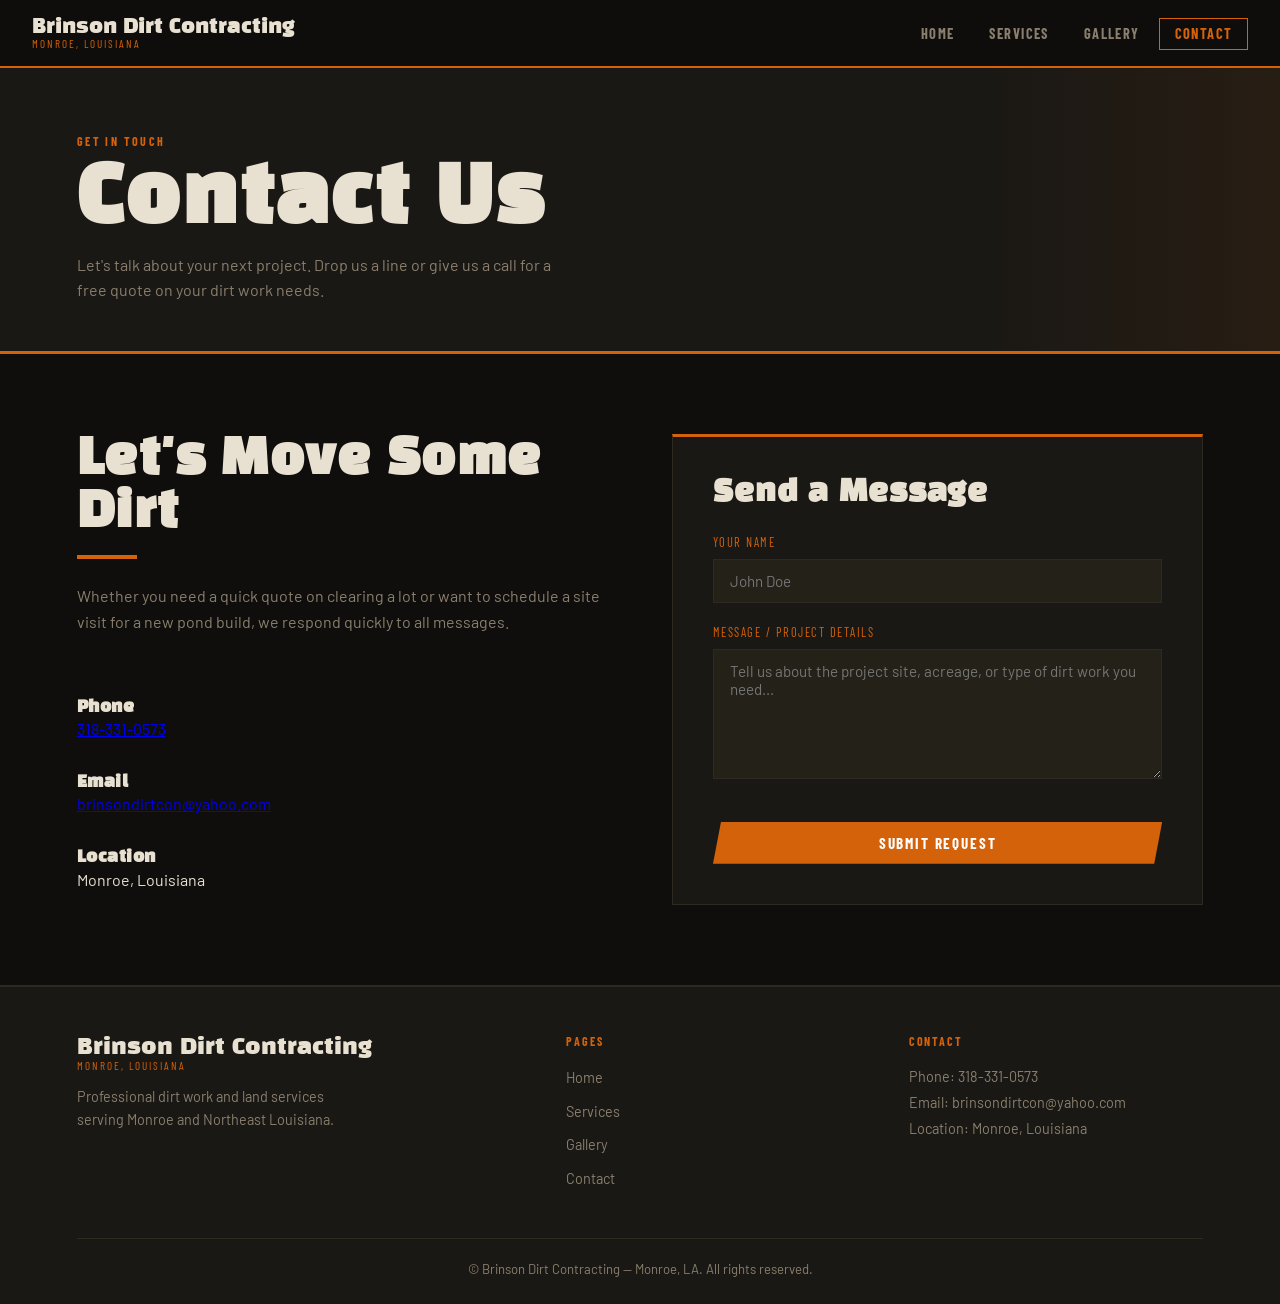
==== contact.html @ cc535c39 "Brinson Dirt Contracting first commit" ====
<!DOCTYPE html>
<html lang="en">
<head>
  <meta charset="UTF-8" />
  <meta name="viewport" content="width=device-width, initial-scale=1.0" />
  <title>Contact | Brinson Dirt Contracting</title>
  <meta name="description" content="Get a free quote for land clearing, excavation, and dirt work in Monroe, LA." />
  <link rel="stylesheet" href="style.css" />
</head>
<body>

  <!-- NAV -->
  <nav>
    <a href="index.html" class="nav-logo">
      Brinson Dirt Contracting
      <span>Monroe, Louisiana</span>
    </a>
    <ul class="nav-links">
      <li><a href="index.html">Home</a></li>
      <li><a href="services.html">Services</a></li>
      <li><a href="gallery.html">Gallery</a></li>
      <li><a href="contact.html" class="active">Contact</a></li>
    </ul>
    <button class="hamburger" id="hamburger" aria-label="Menu">
      <span></span><span></span><span></span>
    </button>
  </nav>

  <!-- MOBILE NAV -->
  <div class="mobile-nav" id="mobileNav">
    <a href="index.html">Home</a>
    <a href="services.html">Services</a>
    <a href="gallery.html">Gallery</a>
    <a href="contact.html">Contact</a>
  </div>

  <!-- PAGE HERO -->
  <div class="page-hero">
    <span class="section-label">Get In Touch</span>
    <h1>Contact Us</h1>
    <p>Let's talk about your next project. Drop us a line or give us a call for a free quote on your dirt work needs.</p>
  </div>

  <!-- CONTACT CONTENT -->
  <section class="section" style="background: var(--bg);">
    <div class="contact-grid">
      
      <!-- LEFT COLUMN: DIRECT CONTACT INFO -->
      <div class="contact-info-block">
        <div>
          <h2>Let's Move Some Dirt</h2>
          <div class="divider"></div>
          <p style="color: var(--text-muted); margin-bottom: 2rem;">
            Whether you need a quick quote on clearing a lot or want to schedule a site visit for a new pond build, we respond quickly to all messages.
          </p>
        </div>

        <div class="contact-item">
          <div>
            <h4>Phone</h4>
            <a href="tel:3183310573">318-331-0573</a>
          </div>
        </div>

        <div class="contact-item">
          <div>
            <h4>Email</h4>
            <a href="mailto:brinsondirtcon@yahoo.com">brinsondirtcon@yahoo.com</a>
          </div>
        </div>

        <div class="contact-item">
          <div>
            <h4>Location</h4>
            <p>Monroe, Louisiana</p>
          </div>
        </div>
      </div>

      <!-- RIGHT COLUMN: CONTACT FORM -->
      <div>
        <!-- 
          OPTION A (Current): Native email client submission.
          OPTION B: To make it send seamlessly behind the scenes without opening an email app, 
                    change the action attribute to a form service like: 
                    action="https://formspree.io/f/YOUR_FORM_ID"
        -->
        <form class="contact-form" action="mailto:brinsondirtcon@yahoo.com" method="post" enctype="text/plain">
          <h3>Send a Message</h3>
          
          <div class="form-group">
            <label for="name">Your Name</label>
            <input type="text" id="name" name="Name" placeholder="John Doe" required />
          </div>

          <div class="form-group">
            <label for="message">Message / Project Details</label>
            <textarea id="message" name="Message" placeholder="Tell us about the project site, acreage, or type of dirt work you need..." required></textarea>
          </div>

          <button type="submit" class="btn btn-primary" style="width: 100%; margin-top: 1rem;">Submit Request</button>
          
        </form>
      </div>

    </div>
  </section>

  <!-- FOOTER -->
  <footer>
    <div class="footer-grid">
      <div class="footer-brand">
        <a href="index.html" class="nav-logo" style="margin-bottom: 0.75rem; display: inline-flex;">
          Brinson Dirt Contracting
          <span>Monroe, Louisiana</span>
        </a>
        <p>Professional dirt work and land services serving Monroe and Northeast Louisiana.</p>
      </div>
      <div class="footer-col">
        <h4>Pages</h4>
        <ul>
          <li><a href="index.html">Home</a></li>
          <li><a href="services.html">Services</a></li>
          <li><a href="gallery.html">Gallery</a></li>
          <li><a href="contact.html">Contact</a></li>
        </ul>
      </div>
      <div class="footer-col">
        <h4>Contact</h4>
        <p>
          Phone: <a href="tel:3183310573" style="color: var(--text-muted); text-decoration: none;">318-331-0573</a><br>
          Email: <a href="mailto:slimmitch.mn@gmail.com" style="color: var(--text-muted); text-decoration: none;">brinsondirtcon@yahoo.com</a><br>
          Location: Monroe, Louisiana
        </p>
      </div>
    </div>
    <div class="footer-bottom">
      &copy; <span id="year"></span> Brinson Dirt Contracting &mdash; Monroe, LA. All rights reserved.
    </div>
  </footer>

  <script src="main.js"></script>
</body>
</html>
---- style.css ----
/* ==========================================================================
   BRINSON DIRT CONTRACTING - Bold & Rugged Theme
   ========================================================================== */

@import url('https://fonts.googleapis.com/css2?family=Black+Han+Sans&family=Barlow+Condensed:wght@400;600;700&family=Barlow:wght@400;500&display=swap');

:root {
  --bg:         #0f0e0c;
  --bg-2:       #1a1814;
  --bg-3:       #242118;
  --orange:     #d4620a;
  --orange-lt:  #f07c2a;
  --gold:       #c99a2e;
  --text:       #e8e0d0;
  --text-muted: #8a7f6e;
  --border:     #2e2a22;
  --dirt:       #5c4a2a;
}

/* ---- BASE RESET & RESET STYLES ---- */
*, *::before, *::after { box-sizing: border-box; margin: 0; padding: 0; }
html { scroll-behavior: smooth; }

body {
  background: var(--bg);
  color: var(--text);
  font-family: 'Barlow', sans-serif;
  font-size: 1rem;
  line-height: 1.6;
  min-height: 100vh;
}

/* Texture Overlay */
body::before {
  content: '';
  position: fixed;
  inset: 0;
  background-image: url("data:image/svg+xml,%3Csvg xmlns='http://www.w3.org/2000/svg' width='4' height='4'%3E%3Crect width='1' height='1' fill='%23ffffff08'/%3E%3C/svg%3E");
  pointer-events: none;
  z-index: 0;
}

/* ---- TYPOGRAPHY ---- */
h1, h2, h3, h4 {
  font-family: 'Black Han Sans', sans-serif;
  letter-spacing: 0.03em;
  line-height: 1.1;
}

h1 { font-size: clamp(2.4rem, 6vw, 5rem); }
h2 { font-size: clamp(1.8rem, 4vw, 3rem); }
h3 { font-size: clamp(1.2rem, 2.5vw, 1.8rem); }

.section-label {
  font-family: 'Barlow Condensed', sans-serif;
  font-weight: 700;
  font-size: 0.75rem;
  letter-spacing: 0.2em;
  text-transform: uppercase;
  color: var(--orange);
  display: block;
  margin-bottom: 0.5rem;
}

/* ---- GLOBAL LAYOUT COMPONENTS ---- */
.section {
  padding: 5rem clamp(1.5rem, 6vw, 8rem);
  position: relative;
  z-index: 1;
}

.section-header {
  margin-bottom: 3rem;
}

.divider {
  width: 60px;
  height: 4px;
  background: var(--orange);
  margin: 1rem 0 1.5rem;
}

/* ---- BUTTONS ---- */
.btn {
  display: inline-block;
  font-family: 'Barlow Condensed', sans-serif;
  font-weight: 700;
  font-size: 0.95rem;
  letter-spacing: 0.12em;
  text-transform: uppercase;
  text-decoration: none;
  padding: 0.75rem 2rem;
  cursor: pointer;
  transition: all 0.2s;
  border: none;
}

.btn-primary {
  background: var(--orange);
  color: #fff;
  clip-path: polygon(8px 0%, 100% 0%, calc(100% - 8px) 100%, 0% 100%);
}
.btn-primary:hover { background: var(--orange-lt); transform: translateY(-2px); }

.btn-outline {
  background: transparent;
  color: var(--orange);
  border: 2px solid var(--orange);
}
.btn-outline:hover { background: var(--orange); color: #fff; }

/* ==========================================================================
   NAVIGATION BAR & MENUS
   ========================================================================== */
nav {
  position: sticky;
  top: 0;
  z-index: 100;
  background: rgba(15, 14, 12, 0.95);
  backdrop-filter: blur(8px);
  border-bottom: 2px solid var(--orange);
  display: flex;
  align-items: center;
  justify-content: space-between;
  padding: 0 2rem;
  height: 68px;
}

.nav-logo {
  font-family: 'Black Han Sans', sans-serif;
  font-size: 1.25rem;
  color: var(--text);
  text-decoration: none;
  display: flex;
  flex-direction: column;
  line-height: 1.1;
}

.nav-logo span {
  font-family: 'Barlow Condensed', sans-serif;
  font-size: 0.7rem;
  letter-spacing: 0.18em;
  text-transform: uppercase;
  color: var(--orange);
}

.nav-links {
  display: flex;
  gap: 0.25rem;
  list-style: none;
}

.nav-links a {
  font-family: 'Barlow Condensed', sans-serif;
  font-weight: 700;
  font-size: 0.9rem;
  letter-spacing: 0.1em;
  text-transform: uppercase;
  color: var(--text-muted);
  text-decoration: none;
  padding: 0.4rem 0.9rem;
  border: 1px solid transparent;
  transition: color 0.2s, border-color 0.2s;
}

.nav-links a:hover,
.nav-links a.active {
  color: var(--orange);
  border-color: var(--orange);
}

/* Hamburger Trigger */
.hamburger {
  background: none;
  border: none;
  cursor: pointer;
  display: none; /* Controlled by responsive media queries */
  flex-direction: column;
  gap: 6px;
  z-index: 100;
  padding: 0.5rem;
}

.hamburger span {
  display: block;
  width: 28px;
  height: 3px;
  background-color: var(--text);
  border-radius: 2px;
  transition: all 0.3s ease-in-out;
  transform-origin: 1px;
}

/* Hamburger to X Animations */
.hamburger.active span:nth-child(1) { transform: rotate(45deg); }
.hamburger.active span:nth-child(2) { opacity: 0; transform: translateX(-20px); }
.hamburger.active span:nth-child(3) { transform: rotate(-45deg); }

/* Dropdown Mobile Nav Drawer */
.mobile-nav {
  display: none;
  position: fixed;
  top: 68px;
  left: 0; 
  right: 0;
  background: var(--bg-2);
  border-bottom: 2px solid var(--orange);
  z-index: 99;
  padding: 1rem 2rem;
  flex-direction: column;
  gap: 0.25rem;
}

.mobile-nav.active { 
  display: flex; 
}

.mobile-nav a {
  font-family: 'Barlow Condensed', sans-serif;
  font-weight: 700;
  font-size: 1.1rem;
  letter-spacing: 0.1em;
  text-transform: uppercase;
  color: var(--text-muted);
  text-decoration: none;
  padding: 0.6rem 0;
  border-bottom: 1px solid var(--border);
}
.mobile-nav a:hover { color: var(--orange); }

/* ==========================================================================
   PAGE SECTIONS & WIDGETS
   ========================================================================== */

/* ---- HERO SECTION ---- */
.hero {
  position: relative;
  min-height: 92vh;
  display: flex;
  align-items: center;
  overflow: hidden;
  background: var(--bg-2);
}

.hero-bg {
  position: absolute;
  inset: 0;
  background:
    linear-gradient(110deg, rgba(15,14,12,0.92) 40%, rgba(15,14,12,0.5) 100%),
    url('images/hero.jpg') center/cover no-repeat;
}

.hero-content {
  position: relative;
  z-index: 1;
  padding: 4rem 2rem 4rem clamp(1.5rem, 6vw, 8rem);
  max-width: 700px;
}

.hero h1 { color: var(--text); margin-bottom: 1rem; }
.hero h1 em { font-style: normal; color: var(--orange); }
.hero p { font-size: 1.15rem; color: var(--text-muted); margin-bottom: 2rem; max-width: 480px; }
.hero-cta { display: flex; gap: 1rem; flex-wrap: wrap; }

.hero-container {
  max-width: 1200px;
  margin: 0 auto;
  padding: 4rem 2rem;
  display: flex;
  flex-direction: column;
  gap: 3rem;
  align-items: center;
  position: relative;
  z-index: 2;
}

.hero-text { width: 100%; }
.hero-image { width: 100%; max-width: 550px; }
.hero-image img {
  width: 100%;
  height: auto;
  object-fit: cover;
  border-radius: 8px;
  box-shadow: 0 20px 40px rgba(0, 0, 0, 0.15);
  border-left: 5px solid var(--orange);
}

.hero::after {
  content: '';
  position: absolute;
  bottom: 0; right: 0;
  width: 0; height: 0;
  border-style: solid;
  border-width: 0 0 80px 100vw;
  border-color: transparent transparent var(--bg) transparent;
}

/* ---- STATS BAR ---- */
.stats-bar {
  background: var(--orange);
  padding: 1.5rem clamp(1.5rem, 6vw, 8rem);
  display: flex;
  gap: 2rem;
  justify-content: space-around;
  flex-wrap: wrap;
}

.stat { text-align: center; color: #fff; }
.stat-num { font-family: 'Black Han Sans', sans-serif; font-size: 2.5rem; line-height: 1; }
.stat-label { font-family: 'Barlow Condensed', sans-serif; font-size: 0.8rem; letter-spacing: 0.12em; text-transform: uppercase; opacity: 0.85; }

/* ---- ABOUT SECTION & QUICK CONTACT WIDGET ---- */
.about-section {
  background: var(--bg);
}

.about-container {
  max-width: 900px;
  margin: 0 auto;
  padding: 0 2rem;
  display: flex;
  flex-direction: column;
  gap: 2.5rem;
}

.about-text { color: var(--text-muted); margin-bottom: 1.25rem; }
.margin-bottom-large { margin-bottom: 2rem; }

.about-contact {
  background: var(--bg-2);
  border: 1px solid var(--border);
  border-left: 4px solid var(--orange);
  padding: 2rem;
  width: 100%;
}

.about-contact h3 { margin-bottom: 1.25rem; }
.contact-info-list { display: flex; flex-direction: column; gap: 1.25rem; }

.contact-item {
  display: flex;
  flex-direction: column;
  gap: 0.15rem;
  align-items: flex-start;
}

.contact-label {
  font-family: 'Barlow Condensed', sans-serif;
  font-size: 0.78rem;
  letter-spacing: 0.12em;
  text-transform: uppercase;
  color: var(--text-muted);
  line-height: 1;
  margin: 0;
}

.contact-value {
  color: var(--text);
  text-decoration: none;
  font-family: 'Barlow', sans-serif;
  font-size: 0.95rem;
  line-height: 1.1;
  margin: 0;
}

.contact-value.phone-link {
  font-size: 1.1rem;
  font-weight: 600;
}

.no-margin { margin: 0; }

/* ---- SERVICE CARDS GRID ---- */
.services-grid {
  display: grid;
  grid-template-columns: repeat(auto-fit, minmax(280px, 1fr));
  gap: 1.5rem;
}

.service-card {
  background: var(--bg-2);
  border: 1px solid var(--border);
  border-top: 3px solid var(--orange);
  padding: 2rem;
  transition: transform 0.2s, border-color 0.2s;
  position: relative;
  overflow: hidden;
}

.service-card::before {
  content: '';
  position: absolute;
  top: 0; left: 0; right: 0;
  height: 100%;
  background: linear-gradient(135deg, rgba(212,98,10,0.05) 0%, transparent 60%);
  pointer-events: none;
}

.service-card:hover { transform: translateY(-4px); border-color: var(--orange-lt); }

.service-card img {
  width: 100%;
  height: 180px;
  object-fit: cover;
  margin-bottom: 1.25rem;
  filter: brightness(0.85) saturate(0.9);
}

.service-icon { font-size: 2rem; margin-bottom: 0.75rem; }
.service-card h3 { color: var(--text); margin-bottom: 0.5rem; }
.service-card p { color: var(--text-muted); font-size: 0.95rem; }

/* ---- GALLERY LAYOUT & LIGHTBOX ---- */
.gallery-grid {
  display: grid;
  grid-template-columns: repeat(auto-fill, minmax(260px, 1fr));
  gap: 1rem;
}

.gallery-item {
  position: relative;
  overflow: hidden;
  aspect-ratio: 4/3;
  cursor: pointer;
  background: var(--bg-3);
}

.gallery-item img {
  width: 100%;
  height: 100%;
  object-fit: cover;
  transition: transform 0.4s;
  filter: brightness(0.85) saturate(0.85);
}

.gallery-item:hover img { transform: scale(1.06); filter: brightness(1) saturate(1); }
.gallery-item .overlay {
  position: absolute;
  inset: 0;
  background: rgba(212,98,10,0.15);
  opacity: 0;
  transition: opacity 0.3s;
  display: flex;
  align-items: center;
  justify-content: center;
  font-size: 2rem;
}
.gallery-item:hover .overlay { opacity: 1; }

.lightbox {
  display: none;
  position: fixed;
  inset: 0;
  background: rgba(0,0,0,0.92);
  z-index: 1000;
  align-items: center;
  justify-content: center;
}
.lightbox.open { display: flex; }
.lightbox img { max-width: 90vw; max-height: 85vh; object-fit: contain; border: 2px solid var(--orange); }
.lightbox-close {
  position: absolute;
  top: 1.5rem; right: 2rem;
  font-size: 2rem;
  color: var(--text);
  cursor: pointer;
  background: none;
  border: none;
  line-height: 1;
}
.lightbox-close:hover { color: var(--orange); }

/* ---- CONTACT INFRASTRUCTURE & FORM ---- */
.contact-grid {
  display: grid;
  grid-template-columns: 1fr 1fr;
  gap: 4rem;
  align-items: start;
}

.contact-info-block { display: flex; flex-direction: column; gap: 2rem; }
.contact-icon {
  width: 48px;
  height: 48px;
  background: var(--orange);
  display: flex;
  align-items: center;
  justify-content: center;
  font-size: 1.3rem;
  flex-shrink: 0;
  clip-path: polygon(6px 0%, 100% 0%, calc(100% - 6px) 100%, 0% 100%);
}

.contact-form {
  background: var(--bg-2);
  border: 1px solid var(--border);
  border-top: 3px solid var(--orange);
  padding: 2.5rem;
}

.contact-form h3 { margin-bottom: 1.5rem; color: var(--text); }
.form-group { margin-bottom: 1.25rem; }

.form-group label {
  display: block;
  font-family: 'Barlow Condensed', sans-serif;
  font-size: 0.78rem;
  letter-spacing: 0.12em;
  text-transform: uppercase;
  color: var(--orange);
  margin-bottom: 0.4rem;
}

.form-group input,
.form-group textarea,
.form-group select {
  width: 100%;
  background: var(--bg-3);
  border: 1px solid var(--border);
  color: var(--text);
  padding: 0.75rem 1rem;
  font-family: 'Barlow', sans-serif;
  font-size: 0.95rem;
  outline: none;
  transition: border-color 0.2s;
}

.form-group input:focus, .form-group textarea:focus, .form-group select:focus { border-color: var(--orange); }
.form-group textarea { resize: vertical; min-height: 130px; }
.form-notice { font-size: 0.82rem; color: var(--text-muted); margin-top: 1rem; }

/* ---- FOOTER ---- */
footer {
  background: var(--bg-2);
  border-top: 2px solid var(--border);
  padding: 3rem clamp(1.5rem, 6vw, 8rem) 1.5rem;
  position: relative;
  z-index: 1;
}

.footer-grid { display: grid; grid-template-columns: 1.5fr 1fr 1fr; gap: 3rem; margin-bottom: 2.5rem; }
.footer-brand .nav-logo { font-size: 1.4rem; margin-bottom: 0.75rem; }
.footer-brand p { color: var(--text-muted); font-size: 0.9rem; max-width: 280px; }
.footer-col h4 { font-family: 'Barlow Condensed', sans-serif; font-size: 0.75rem; letter-spacing: 0.15em; text-transform: uppercase; color: var(--orange); margin-bottom: 1rem; }
.footer-col ul { list-style: none; }
.footer-col ul li { margin-bottom: 0.5rem; }
.footer-col ul a { color: var(--text-muted); text-decoration: none; font-size: 0.9rem; transition: color 0.2s; }
.footer-col ul a:hover { color: var(--orange); }
.footer-col p { color: var(--text-muted); font-size: 0.9rem; line-height: 1.8; }
.footer-bottom { border-top: 1px solid var(--border); padding-top: 1.25rem; text-align: center; color: var(--text-muted); font-size: 0.82rem; }

/* ---- INNER PAGE HEROS ---- */
.page-hero {
  background: var(--bg-2);
  border-bottom: 3px solid var(--orange);
  padding: 4rem clamp(1.5rem, 6vw, 8rem) 3rem;
  position: relative;
  overflow: hidden;
}

.page-hero::before {
  content: '';
  position: absolute;
  top: 0; right: 0;
  width: 300px; height: 100%;
  background: linear-gradient(90deg, transparent, rgba(212,98,10,0.07));
  pointer-events: none;
}

.page-hero h1 { margin-bottom: 0.5rem; }
.page-hero p { color: var(--text-muted); max-width: 500px; }


/* ==========================================================================
   RESPONSIVE MEDIA QUERIES (Desktop-First / Mobile-First Breaks)
   ========================================================================== */

/* Tablet & Mobile Screens (Down to 768px and below) */
@media (max-width: 768px) {
  .nav-links { display: none; }
  .hamburger { display: flex; }
  .contact-grid { grid-template-columns: 1fr; gap: 2.5rem; }
  .footer-grid { grid-template-columns: 1fr; gap: 2rem; }
  .stats-bar { gap: 1.5rem; }
}

/* Tiny Mobile Devices (480px and below) */
@media (max-width: 480px) {
  .section { padding: 3rem 1.25rem; }
  .page-hero { padding: 3rem 1.25rem 2rem; }
}

/* Large Desktop Viewports (Upward from 768px) */
@media (min-width: 768px) {
  .hero-container {
    flex-direction: row;
    justify-content: space-between;
    align-items: center;
    padding: 6rem 2rem;
    max-width: 1300px; 
    gap: 4rem; 
  }

  .hero-text {
    flex: 0 1 auto; 
    max-width: 50%; 
  }

  .hero-image {
    flex: 1 1 0%; 
    max-width: none; 
  }

  .hero-image img {
    width: 100%;
    height: auto;
    aspect-ratio: 4 / 3;
    object-fit: cover; 
  }

  .about-container {
    display: grid;
    grid-template-columns: 1.2fr 0.8fr;
    gap: 3rem;
    align-items: center;
  }
}
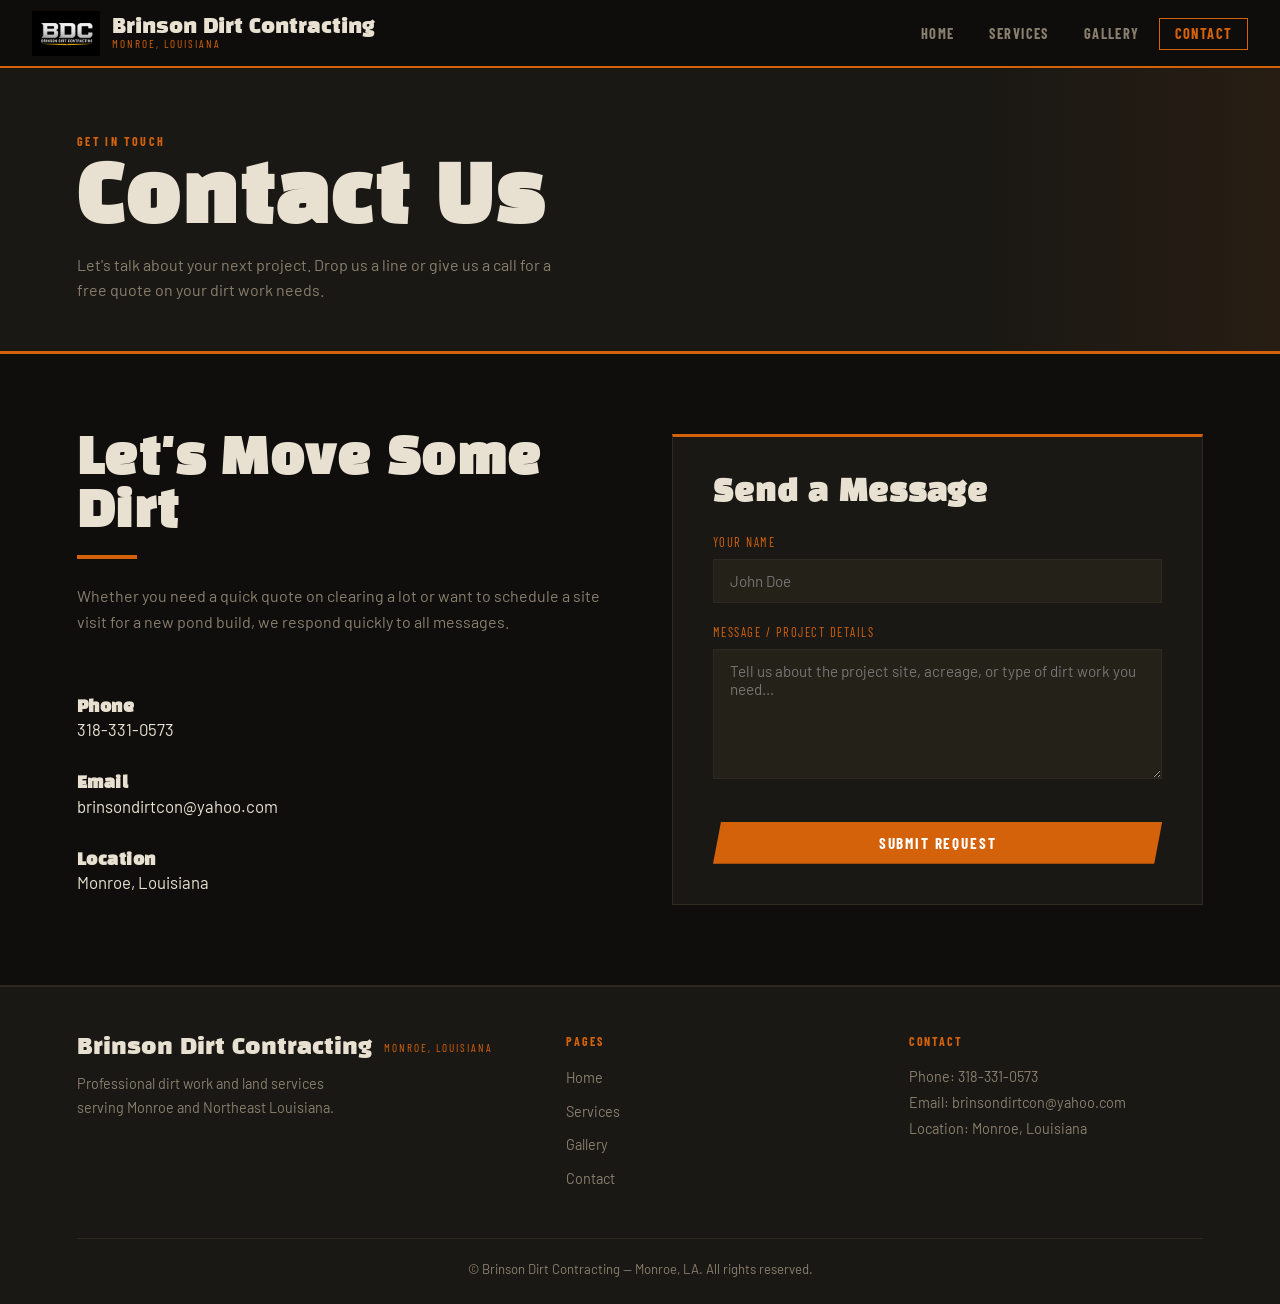
==== commit 40b6b6cc: "added logo w formatting" ====
--- a/contact.html
+++ b/contact.html
@@ -12,8 +12,12 @@
   <!-- NAV -->
   <nav>
     <a href="index.html" class="nav-logo">
-      Brinson Dirt Contracting
-      <span>Monroe, Louisiana</span>
+      <img src="images/logo-black.jpeg" alt="Brinson Dirt Contracting Logo" class="logo-img" />
+      
+      <div>
+        Brinson Dirt Contracting
+        <span>Monroe, Louisiana</span>
+      </div>
     </a>
     <ul class="nav-links">
       <li><a href="index.html">Home</a></li>
--- a/style.css
+++ b/style.css
@@ -126,14 +126,22 @@
   height: 68px;
 }
 
+/* Updated to place logo image and text side-by-side */
 .nav-logo {
   font-family: 'Black Han Sans', sans-serif;
   font-size: 1.25rem;
   color: var(--text);
   text-decoration: none;
+  display: inline-flex;
+  align-items: center;
+  gap: 0.75rem;
+  line-height: 1.1;
+}
+
+/* New block: Keeps text stacked vertically next to the logo image */
+.nav-logo div {
   display: flex;
   flex-direction: column;
-  line-height: 1.1;
 }
 
 .nav-logo span {
@@ -142,6 +150,14 @@
   letter-spacing: 0.18em;
   text-transform: uppercase;
   color: var(--orange);
+}
+
+/* New block: Size rules to control the logo image frame nicely */
+.logo-img {
+  height: 45px;       
+  width: auto;        
+  object-fit: contain;
+  display: block;
 }
 
 .nav-links {
@@ -174,7 +190,7 @@
   background: none;
   border: none;
   cursor: pointer;
-  display: none; /* Controlled by responsive media queries */
+  display: none; /* Controlled by responsive media queries further down your sheet */
   flex-direction: column;
   gap: 6px;
   z-index: 100;
@@ -228,6 +244,13 @@
 }
 .mobile-nav a:hover { color: var(--orange); }
 
+/* Mobile logo scaling safety check */
+@media (max-width: 768px) {
+  .logo-img {
+    height: 38px;
+  }
+}
+
 /* ==========================================================================
    PAGE SECTIONS & WIDGETS
    ========================================================================== */
@@ -415,6 +438,8 @@
   display: grid;
   grid-template-columns: repeat(auto-fill, minmax(260px, 1fr));
   gap: 1rem;
+  padding-top: 1rem;
+  padding-bottom: 1rem;
 }
 
 .gallery-item {
@@ -470,6 +495,43 @@
 }
 .lightbox-close:hover { color: var(--orange); }
 
+.lightbox-arrow {
+  position: absolute;
+  top: 50%;
+  transform: translateY(-50%);
+  background: rgba(0, 0, 0, 0.4);
+  color: var(--text);
+  border: 1px solid var(--border);
+  font-size: 2.5rem;
+  padding: 0.5rem 1rem;
+  cursor: pointer;
+  user-select: none;
+  transition: all 0.2s;
+  z-index: 1010;
+}
+
+.lightbox-arrow:hover {
+  background: var(--orange);
+  color: #fff;
+  border-color: var(--orange-lt);
+}
+
+.left-arrow { left: 2rem; }
+.right-arrow { right: 2rem; }
+
+/* Adjust arrows on small mobile layouts so they don't block the picture */
+@media (max-width: 768px) {
+  .lightbox-arrow {
+    font-size: 1.8rem;
+    padding: 0.3rem 0.7rem;
+    top: auto;
+    bottom: 2rem;
+    transform: none;
+  }
+  .left-arrow { left: calc(50% - 60px); }
+  .right-arrow { right: calc(50% - 60px); }
+}
+
 /* ---- CONTACT INFRASTRUCTURE & FORM ---- */
 .contact-grid {
   display: grid;
@@ -489,6 +551,18 @@
   font-size: 1.3rem;
   flex-shrink: 0;
   clip-path: polygon(6px 0%, 100% 0%, calc(100% - 6px) 100%, 0% 100%);
+}
+
+.contact-item a, .contact-item p {
+  color: var(--text);      /* Keeps it the warm white/cream text color */
+  text-decoration: none;   /* Strips away the blue link underline */
+  font-size: 1.05rem;
+  display: inline-block;
+}
+
+/* Controls exactly what happens when someone hovers over the text link */
+.contact-item a:hover { 
+  color: var(--text);      /* Stays regular text color instead of turning orange */           /* Makes the mouse cursor look like regular selectable text */
 }
 
 .contact-form {
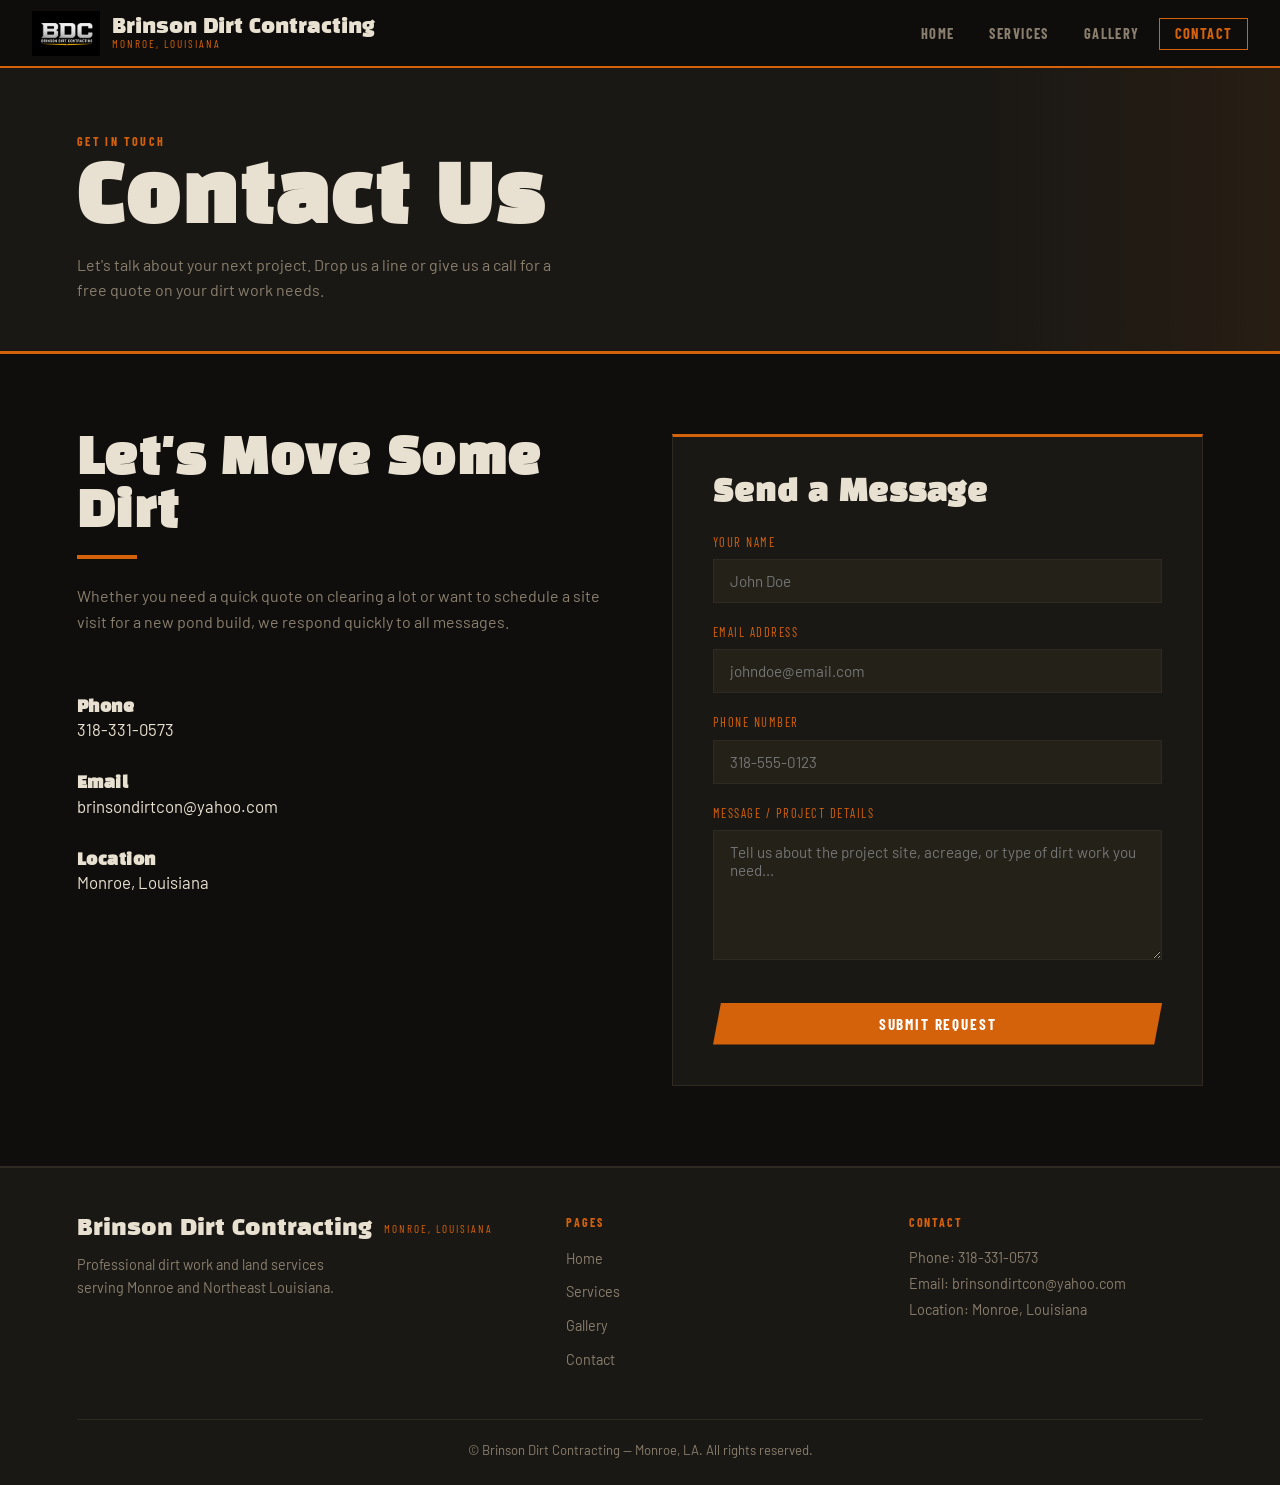
==== commit 4ae52634: "testing email routing" ====
--- a/contact.html
+++ b/contact.html
@@ -9,11 +9,9 @@
 </head>
 <body>
 
-  <!-- NAV -->
   <nav>
     <a href="index.html" class="nav-logo">
       <img src="images/logo-black.jpeg" alt="Brinson Dirt Contracting Logo" class="logo-img" />
-      
       <div>
         Brinson Dirt Contracting
         <span>Monroe, Louisiana</span>
@@ -30,7 +28,6 @@
     </button>
   </nav>
 
-  <!-- MOBILE NAV -->
   <div class="mobile-nav" id="mobileNav">
     <a href="index.html">Home</a>
     <a href="services.html">Services</a>
@@ -38,18 +35,15 @@
     <a href="contact.html">Contact</a>
   </div>
 
-  <!-- PAGE HERO -->
   <div class="page-hero">
     <span class="section-label">Get In Touch</span>
     <h1>Contact Us</h1>
     <p>Let's talk about your next project. Drop us a line or give us a call for a free quote on your dirt work needs.</p>
   </div>
 
-  <!-- CONTACT CONTENT -->
   <section class="section" style="background: var(--bg);">
     <div class="contact-grid">
       
-      <!-- LEFT COLUMN: DIRECT CONTACT INFO -->
       <div class="contact-info-block">
         <div>
           <h2>Let's Move Some Dirt</h2>
@@ -81,25 +75,33 @@
         </div>
       </div>
 
-      <!-- RIGHT COLUMN: CONTACT FORM -->
       <div>
-        <!-- 
-          OPTION A (Current): Native email client submission.
-          OPTION B: To make it send seamlessly behind the scenes without opening an email app, 
-                    change the action attribute to a form service like: 
-                    action="https://formspree.io/f/YOUR_FORM_ID"
-        -->
-        <form class="contact-form" action="mailto:brinsondirtcon@yahoo.com" method="post" enctype="text/plain">
+        <form class="contact-form" action="https://formsubmit.co/slimmitch.mn@gmail.com" method="POST">
+          
+          <input type="hidden" name="_subject" value="New Dirt Work Estimate Request!">
+          <input type="hidden" name="_template" value="table">
+          <input type="hidden" name="_next" value="https://brinsondirtcon.pages.dev/index.html">
+          
           <h3>Send a Message</h3>
           
           <div class="form-group">
             <label for="name">Your Name</label>
-            <input type="text" id="name" name="Name" placeholder="John Doe" required />
+            <input type="text" id="name" name="Customer Name" placeholder="John Doe" required />
+          </div>
+
+          <div class="form-group">
+            <label for="email">Email Address</label>
+            <input type="email" id="email" name="Email Address" placeholder="johndoe@email.com" required />
+          </div>
+
+          <div class="form-group">
+            <label for="phone">Phone Number</label>
+            <input type="tel" id="phone" name="Phone Number" placeholder="318-555-0123" required />
           </div>
 
           <div class="form-group">
             <label for="message">Message / Project Details</label>
-            <textarea id="message" name="Message" placeholder="Tell us about the project site, acreage, or type of dirt work you need..." required></textarea>
+            <textarea id="message" name="Project Details" placeholder="Tell us about the project site, acreage, or type of dirt work you need..." required></textarea>
           </div>
 
           <button type="submit" class="btn btn-primary" style="width: 100%; margin-top: 1rem;">Submit Request</button>
@@ -110,7 +112,6 @@
     </div>
   </section>
 
-  <!-- FOOTER -->
   <footer>
     <div class="footer-grid">
       <div class="footer-brand">
@@ -133,7 +134,7 @@
         <h4>Contact</h4>
         <p>
           Phone: <a href="tel:3183310573" style="color: var(--text-muted); text-decoration: none;">318-331-0573</a><br>
-          Email: <a href="mailto:slimmitch.mn@gmail.com" style="color: var(--text-muted); text-decoration: none;">brinsondirtcon@yahoo.com</a><br>
+          Email: <a href="mailto:brinsondirtcon@yahoo.com" style="color: var(--text-muted); text-decoration: none;">brinsondirtcon@yahoo.com</a><br>
           Location: Monroe, Louisiana
         </p>
       </div>
